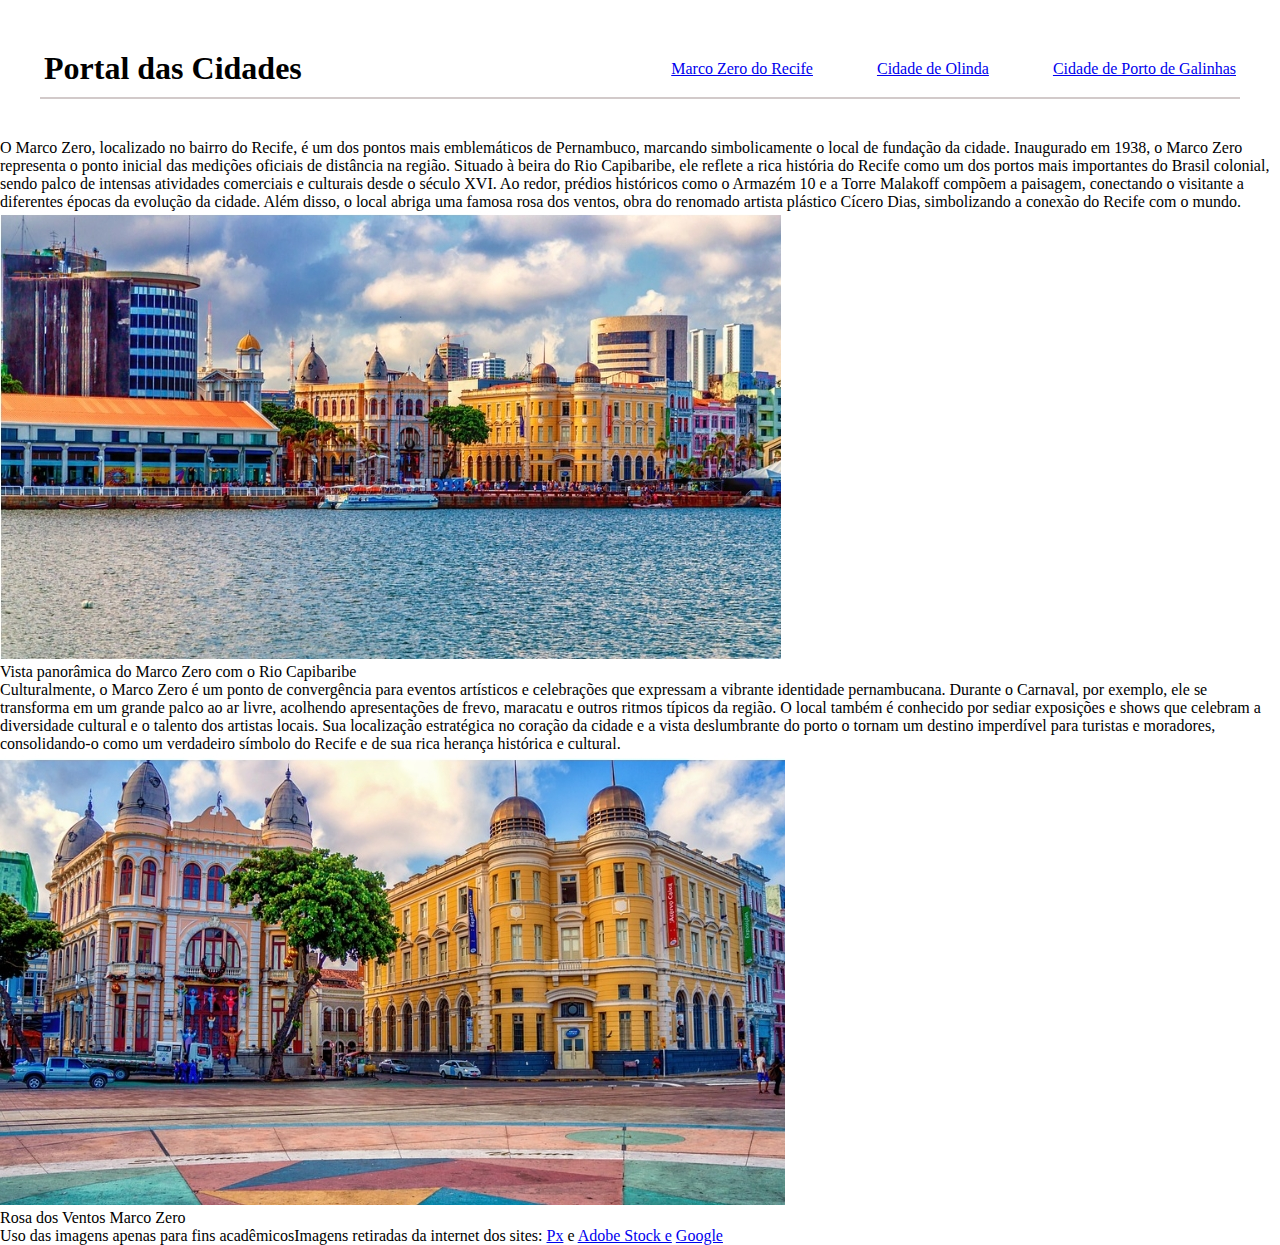
==== proz_atividade/index.html @ 3352ae50 "created file and add style css" ====
<!DOCTYPE html>
<html lang="en">
<head>
    <meta charset="UTF-8">
    <meta name="viewport" content="width=device-width, initial-scale=1.0">
    <title>Marco Zero-projeto para estudos Proz</title>
    <link rel="stylesheet" href="style.css">
</head>
<body>
    <header>
      <nav>
        <h1>Portal das Cidades</h1>
        <ul>
        <li><a href="#">Marco Zero do Recife</a></li>
        <li><a href="olinda.html" target="_blank">Cidade de Olinda</a></li>
        <li><a href="porto.html" target="_blank">Cidade de Porto  de Galinhas</a></li>
        </ul>
      </nav>
    </header>
    <main>
        <div>
            <section>
                <article>
                O Marco Zero, localizado no bairro do Recife, é um dos pontos mais emblemáticos de Pernambuco, marcando simbolicamente o local de fundação da cidade. 
                Inaugurado em 1938, o Marco Zero representa o ponto inicial das medições oficiais de distância na região. Situado à beira do Rio Capibaribe, 
                ele reflete a rica história do Recife como um dos portos mais importantes do Brasil colonial, sendo palco de intensas atividades comerciais e 
                culturais desde o século XVI. Ao redor, prédios históricos como o Armazém 10 e a Torre Malakoff compõem a paisagem, conectando o visitante a diferentes épocas da evolução da cidade. 
                Além disso, o local abriga uma famosa rosa dos ventos, obra do renomado artista plástico Cícero Dias, simbolizando a conexão do Recife com o mundo.
                </article>
                <figure>
                
                    <img src="img\mar_do_recife.jpeg" alt="Vista panorâmica do Marco Zero com o Rio Capibaribe"/>
                    <figcaption>Vista panorâmica do Marco Zero com o Rio Capibaribe</figcaption>   
                </figure>
            
            </section>
        </div>
        <div>
            <section>
                <article>
                Culturalmente, o Marco Zero é um ponto de convergência para eventos artísticos e celebrações que expressam a vibrante identidade pernambucana. 
                Durante o Carnaval, por exemplo, ele se transforma em um grande palco ao ar livre, acolhendo apresentações de frevo, maracatu e outros ritmos típicos da região. 
                O local também é conhecido por sediar exposições e shows que celebram a diversidade cultural e o talento dos artistas locais. 
                Sua localização estratégica no coração da cidade e a vista deslumbrante do porto o tornam um destino imperdível para turistas e moradores, consolidando-o como um verdadeiro símbolo do Recife e de sua rica herança histórica e cultural.
                </article>
                <figure>
                    <img src="img\marco_zeroprincipal.jpeg" alt="Marco Zero predios antigos">
                    <figcaption>Rosa dos Ventos Marco Zero</figcaption>
                </figure>
            </section>
        </div>
    </main>
    <footer>
        
        <span>Uso das imagens apenas para fins acadêmicos</span>
        <p>Imagens retiradas da internet dos sites: <a href="https://pixabay.com/pt/photos/recife-pernambuco-marco-zero-423709/" target="_blank">Px</a> e <a href="https://stock.adobe.com/br/" target="_blank">Adobe Stock e</a> <a href="https://www.google.com/">Google</a></p>
    </footer>
</body>
</html>
---- proz_atividade/style.css ----
* {
    margin: 0;
    padding: 0;
   
    
}

footer{
   display: flex;
}

nav{
    display: flex;
    justify-content: space-between;
    align-items: center;
    margin: 40px;
    border-bottom: 2px solid rgba(158, 141, 141, 0.461);
    padding: 10px 4px ;
}

h1,ul{
    display: flex;
    align-items: center;
    list-style: none;
    gap: 4rem;
    
}
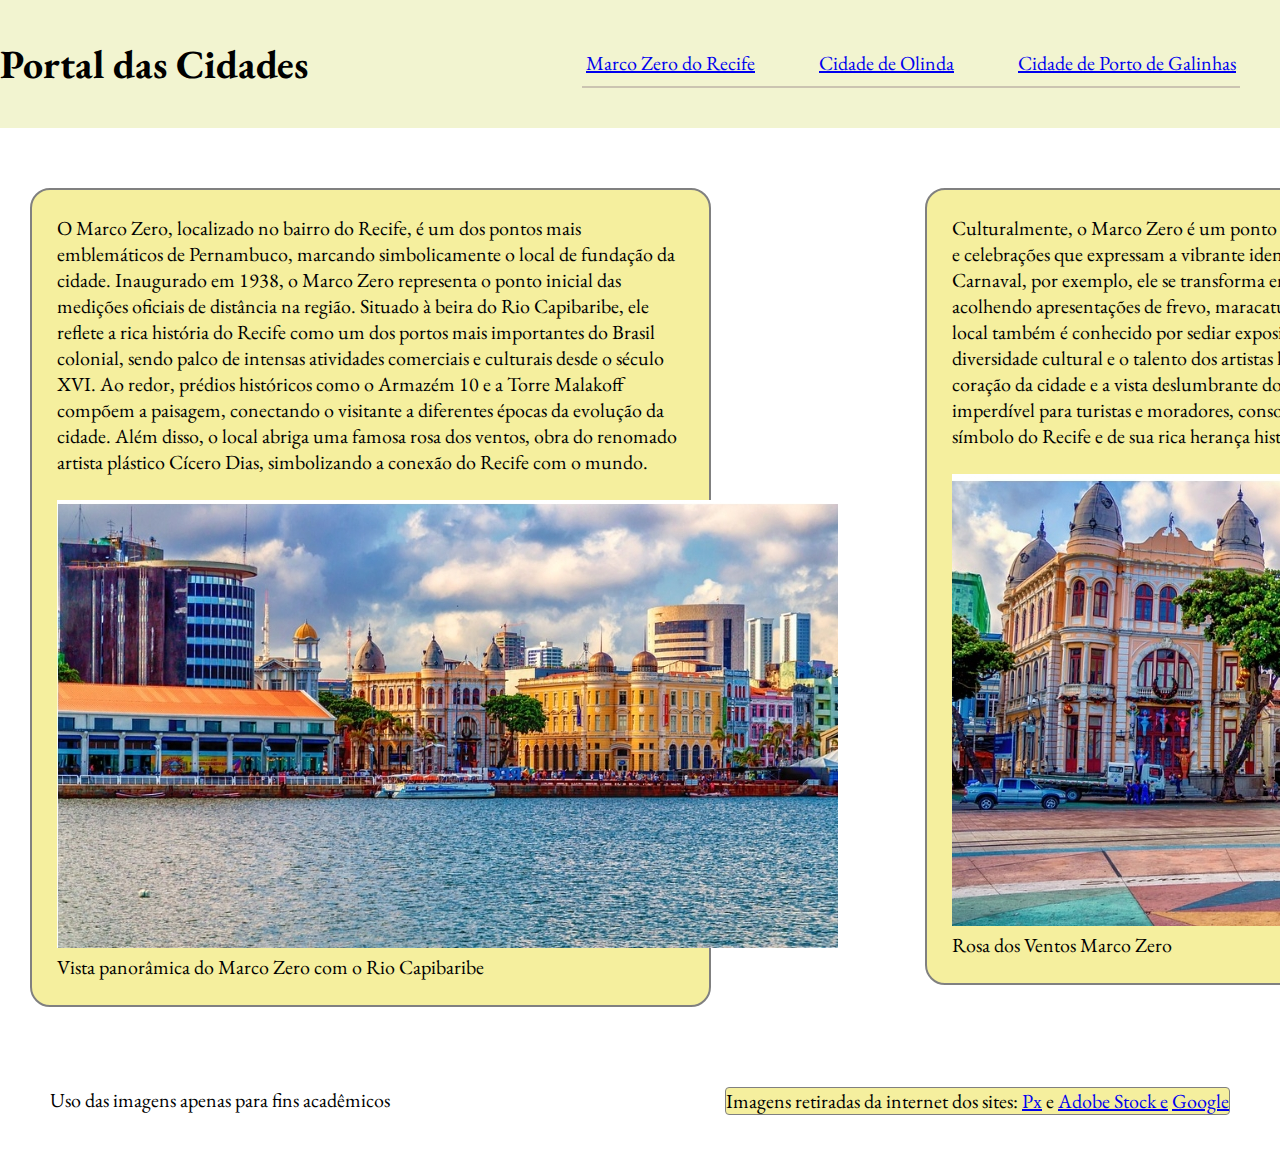
==== commit 3074134e: "includ file css" ====
--- a/proz_atividade/index.html
+++ b/proz_atividade/index.html
@@ -8,52 +8,59 @@
 </head>
 <body>
     <header>
+        <h1>Portal das Cidades</h1>
       <nav>
-        <h1>Portal das Cidades</h1>
         <ul>
-        <li><a href="#">Marco Zero do Recife</a></li>
-        <li><a href="olinda.html" target="_blank">Cidade de Olinda</a></li>
-        <li><a href="porto.html" target="_blank">Cidade de Porto  de Galinhas</a></li>
+            <li><a href="#">Marco Zero do Recife</a></li>
+            <li><a href="olinda.html">Cidade de Olinda</a></li>
+            <li><a href="porto.html">Cidade de Porto  de Galinhas</a></li>
         </ul>
       </nav>
     </header>
-    <main>
-        <div>
+    <main class="container">
+
+       
             <section>
-                <article>
-                O Marco Zero, localizado no bairro do Recife, é um dos pontos mais emblemáticos de Pernambuco, marcando simbolicamente o local de fundação da cidade. 
-                Inaugurado em 1938, o Marco Zero representa o ponto inicial das medições oficiais de distância na região. Situado à beira do Rio Capibaribe, 
-                ele reflete a rica história do Recife como um dos portos mais importantes do Brasil colonial, sendo palco de intensas atividades comerciais e 
-                culturais desde o século XVI. Ao redor, prédios históricos como o Armazém 10 e a Torre Malakoff compõem a paisagem, conectando o visitante a diferentes épocas da evolução da cidade. 
-                Além disso, o local abriga uma famosa rosa dos ventos, obra do renomado artista plástico Cícero Dias, simbolizando a conexão do Recife com o mundo.
-                </article>
-                <figure>
+                <div class="fotos">
+                    <article>
+                        O Marco Zero, localizado no bairro do Recife, é um dos pontos mais emblemáticos de Pernambuco, marcando simbolicamente o local de fundação da cidade. 
+                        Inaugurado em 1938, o Marco Zero representa o ponto inicial das medições oficiais de distância na região. Situado à beira do Rio Capibaribe, 
+                        ele reflete a rica história do Recife como um dos portos mais importantes do Brasil colonial, sendo palco de intensas atividades comerciais e 
+                        culturais desde o século XVI. Ao redor, prédios históricos como o Armazém 10 e a Torre Malakoff compõem a paisagem, conectando o visitante a diferentes épocas da evolução da cidade. 
+                        Além disso, o local abriga uma famosa rosa dos ventos, obra do renomado artista plástico Cícero Dias, simbolizando a conexão do Recife com o mundo.
+                    </article>
+                    
+                    <figure>
                 
-                    <img src="img\mar_do_recife.jpeg" alt="Vista panorâmica do Marco Zero com o Rio Capibaribe"/>
-                    <figcaption>Vista panorâmica do Marco Zero com o Rio Capibaribe</figcaption>   
-                </figure>
+                        <img src="img\mar_do_recife.jpeg" alt="Vista panorâmica do Marco Zero com o Rio Capibaribe"/>
+                        <figcaption>Vista panorâmica do Marco Zero com o Rio Capibaribe</figcaption>   
+                    </figure>
+                </div>
+            </section>
+        
             
-            </section>
-        </div>
-        <div>
             <section>
-                <article>
-                Culturalmente, o Marco Zero é um ponto de convergência para eventos artísticos e celebrações que expressam a vibrante identidade pernambucana. 
-                Durante o Carnaval, por exemplo, ele se transforma em um grande palco ao ar livre, acolhendo apresentações de frevo, maracatu e outros ritmos típicos da região. 
-                O local também é conhecido por sediar exposições e shows que celebram a diversidade cultural e o talento dos artistas locais. 
-                Sua localização estratégica no coração da cidade e a vista deslumbrante do porto o tornam um destino imperdível para turistas e moradores, consolidando-o como um verdadeiro símbolo do Recife e de sua rica herança histórica e cultural.
-                </article>
-                <figure>
-                    <img src="img\marco_zeroprincipal.jpeg" alt="Marco Zero predios antigos">
-                    <figcaption>Rosa dos Ventos Marco Zero</figcaption>
-                </figure>
-            </section>
-        </div>
+                <div class="fotos">
+
+                    <article>
+                        Culturalmente, o Marco Zero é um ponto de convergência para eventos artísticos e celebrações que expressam a vibrante identidade pernambucana. 
+                        Durante o Carnaval, por exemplo, ele se transforma em um grande palco ao ar livre, acolhendo apresentações de frevo, maracatu e outros ritmos típicos da região. 
+                        O local também é conhecido por sediar exposições e shows que celebram a diversidade cultural e o talento dos artistas locais. 
+                        Sua localização estratégica no coração da cidade e a vista deslumbrante do porto o tornam um destino imperdível para turistas e moradores, consolidando-o como um verdadeiro símbolo do Recife e de sua rica herança histórica e cultural.
+                    </article>
+                    <figure>
+                        <img src="img\marco_zeroprincipal.jpeg" alt="Marco Zero predios antigos">
+                        <figcaption>Rosa dos Ventos Marco Zero</figcaption>
+                    </figure>
+
+                </div>    
+            </section>      
     </main>
+    
     <footer>
         
         <span>Uso das imagens apenas para fins acadêmicos</span>
-        <p>Imagens retiradas da internet dos sites: <a href="https://pixabay.com/pt/photos/recife-pernambuco-marco-zero-423709/" target="_blank">Px</a> e <a href="https://stock.adobe.com/br/" target="_blank">Adobe Stock e</a> <a href="https://www.google.com/">Google</a></p>
+        <p class="paragrafo-final">Imagens retiradas da internet dos sites: <a href="https://pixabay.com/pt/photos/recife-pernambuco-marco-zero-423709/" target="_blank">Px</a> e <a href="https://stock.adobe.com/br/" target="_blank">Adobe Stock e</a> <a href="https://www.google.com/">Google</a></p>
     </footer>
 </body>
 </html>--- a/proz_atividade/style.css
+++ b/proz_atividade/style.css
@@ -1,13 +1,36 @@
+
+@import url('https://fonts.googleapis.com/css2?family=EB+Garamond:ital,wght@0,400..800;1,400..800&display=swap');
+
+
+
+
 * {
     margin: 0;
-    padding: 0;
-   
-    
+    padding: 0;    
 }
 
-footer{
-   display: flex;
+body{
+    font-family: "EB Garamond", serif;
+    font-optical-sizing: auto;
+    font-weight: weight;
+    font-style: normal;
+    font-size: 20px;
+  
 }
+
+ header{
+    display: flex;
+    justify-content: space-between; 
+    /* margin-left: 30px; */
+    background-color: rgba(236, 239, 188, 0.702);   
+}
+.container{
+    display: flex;
+    justify-content: space-between;
+    padding-top: 30px;
+
+}
+
 
 nav{
     display: flex;
@@ -18,10 +41,41 @@
     padding: 10px 4px ;
 }
 
-h1,ul{
+
+.fotos{
+    background-color: rgba(243, 236, 140, 0.848);
+    border: 2px solid gray;
+    border-radius: 20px;
+    width: 70%;
+    flex-wrap: nowrap;
+    padding: 25px ;
+    margin: 30px;
+}
+
+article{
+    padding-bottom: 25px;
+}
+.imagens-destaque{
+    width: 100%;
+    height: auto;
+}
+
+h1,ul {
     display: flex;
     align-items: center;
     list-style: none;
     gap: 4rem;
     
-}
+} 
+
+footer{
+    display: flex;
+    padding: 50px;
+    justify-content: space-between;
+ }
+
+.paragrafo-final{
+    background-color: rgba(243, 236, 140, 0.848);
+    border: 1px solid gray;
+    border-radius: 4px;
+}